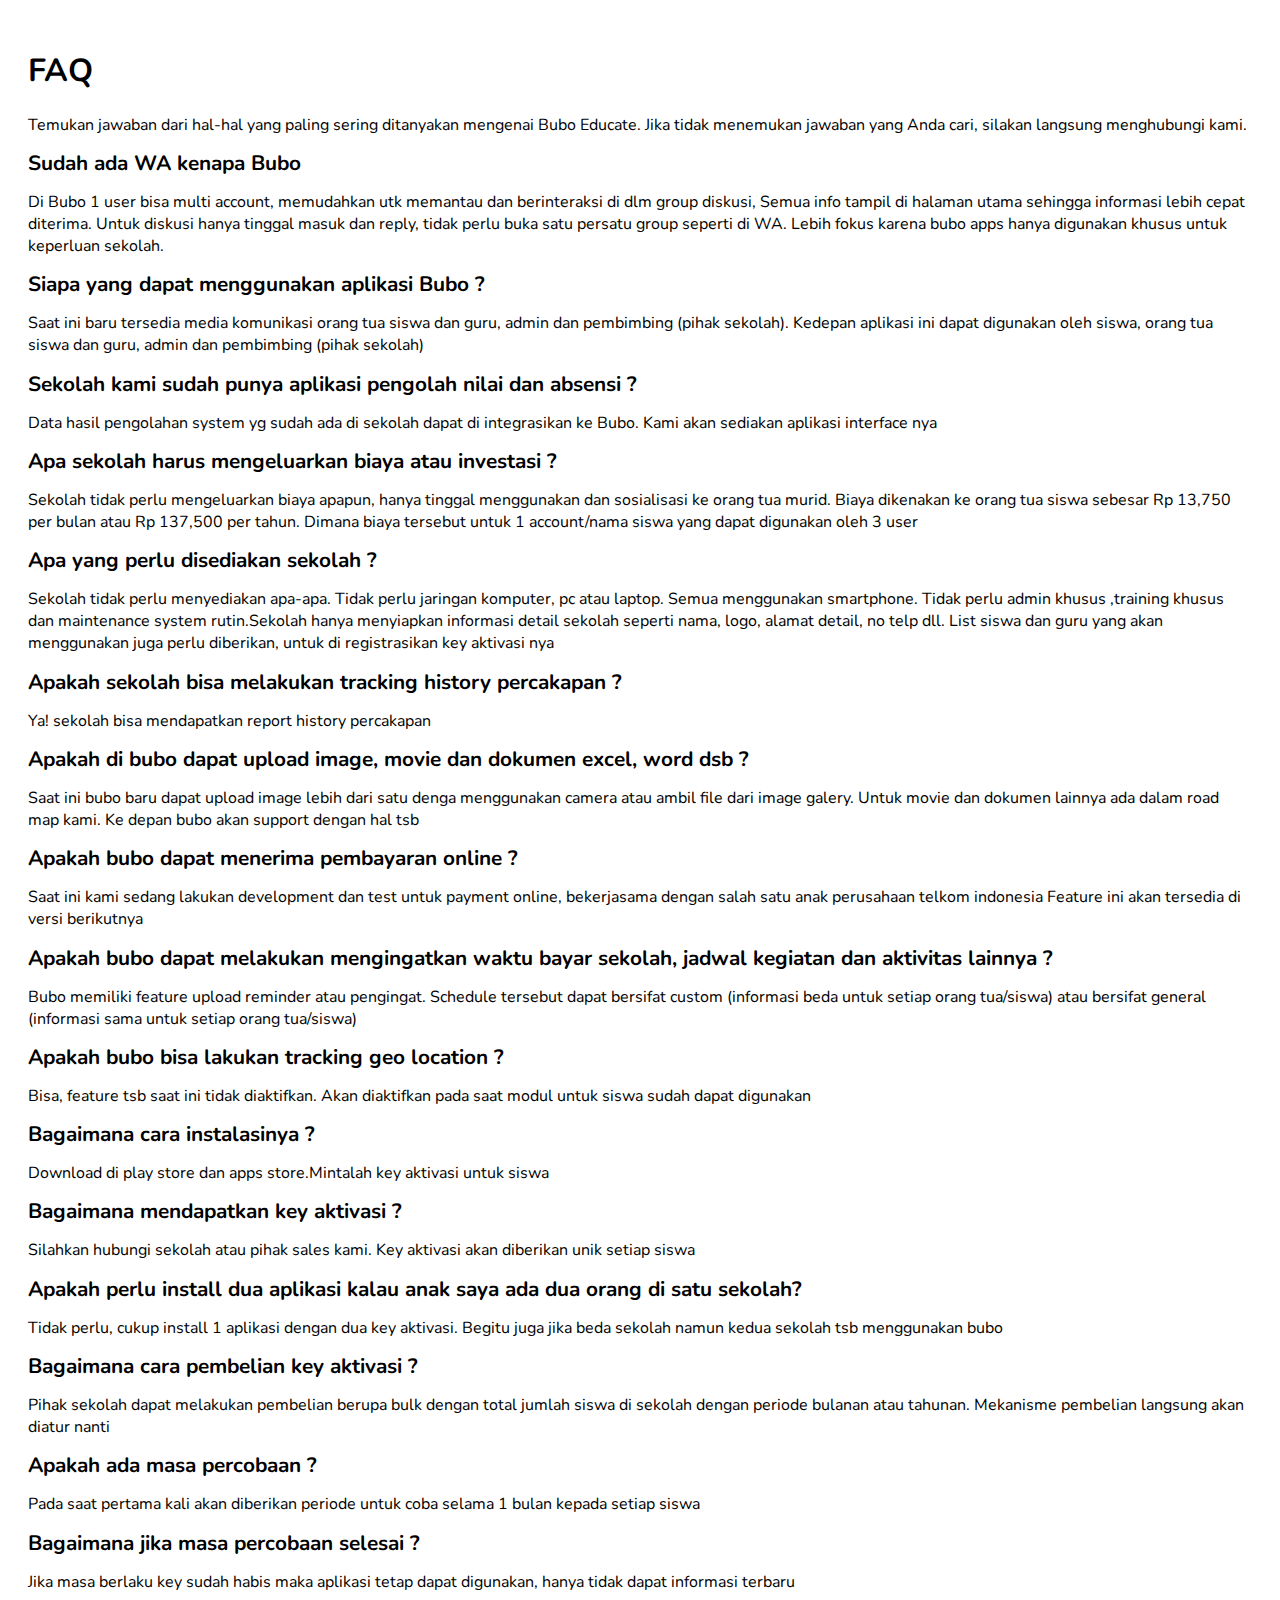
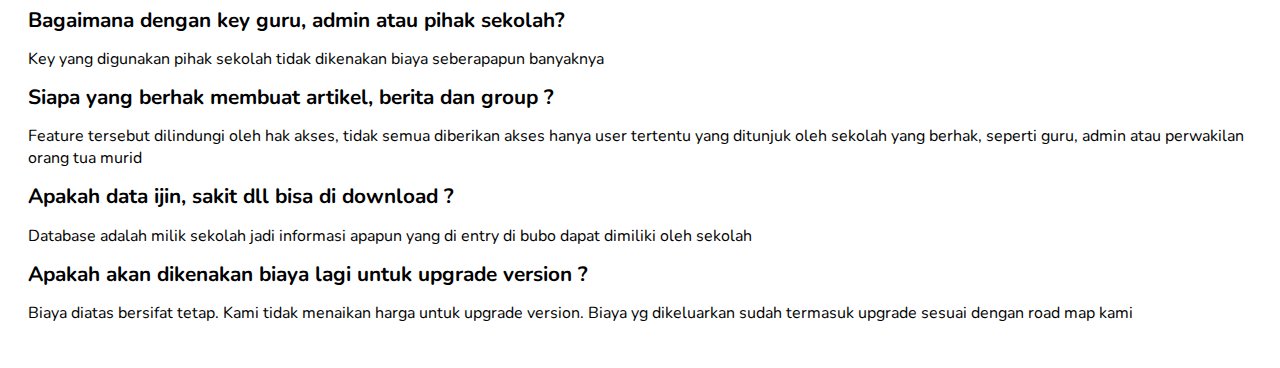
==== microfaq.html @ 8200b67e "FAQ" ====
<!DOCTYPE HTML>
<!--
	Landed by HTML5 UP
	html5up.net | @ajlkn
	Free for personal and commercial use under the CCA 3.0 license (html5up.net/license)
-->
<html>
	<head>
		<title>Bubo: Think fast do smart</title>
		<meta charset="utf-8" />
		<meta name="viewport" content="width=device-width, initial-scale=1, user-scalable=no" />
		<link href="https://fonts.googleapis.com/css?family=Nunito:300,400,700" rel="stylesheet">
		<link rel="stylesheet" href="assets/css/main.css" />
		<link rel="stylesheet" href="assets/css/bubo.css" />
		<meta name="description" content="Bubo Educate menghadirkan teknologi di tengah kehidupan nyata sebagai media komunikasi interaktif antara orang tua, siswa dan sekolah, dengan tujuan untuk meningkatkan mutu pendidikan. Jangan pernah lewatkan perjalanan anak anda menuju masa depan. Setiap detik akan menjadi momen penting dalam kehidupan mereka. Bubo Educate akan menjadi pendamping dalam perjalanan menggapai masa depan mereka." />
		<meta property="og:title" content="Bubo: Think fast do smart" />
		<meta property="og:type" content="website" />
		<meta property="og:url" content="https://bubo.id" />
		<meta property="og:image" content="https://bubo.id/images/pic01.jpg" />
		<noscript><link rel="stylesheet" href="assets/css/noscript.css" /></noscript>
		<style>
		body, html{
			background: #ffffff;
			color: #000000;
		}
		h1,h2,h2,h4,h5{
			color: #000000;
			font-weight: bold;
		}
		.faq{
			padding: 20px;
		}
		h1{
			font-size: 2em;
		}
		h2{
			font-size: 1.3em;
		}
		</style>
	</head>
	<body>
		<div class="faq">
			<h1>FAQ</h1>
			<p>Temukan jawaban dari hal-hal yang paling sering ditanyakan mengenai Bubo Educate. Jika tidak menemukan jawaban yang Anda cari, silakan langsung menghubungi kami.</p>
			
			<h2>Sudah ada WA kenapa Bubo</h2>
			<p>Di Bubo 1 user bisa multi account, memudahkan utk memantau dan berinteraksi di dlm group diskusi, Semua info tampil di halaman utama sehingga informasi lebih cepat diterima. Untuk diskusi hanya tinggal masuk dan reply, tidak perlu buka satu persatu group seperti di WA. Lebih fokus karena bubo apps hanya digunakan khusus untuk keperluan sekolah.</p>

			<h2>Siapa yang dapat menggunakan aplikasi Bubo ?</h2>
			<p>Saat ini baru tersedia media komunikasi orang tua siswa dan guru, admin dan pembimbing (pihak sekolah). Kedepan aplikasi ini dapat digunakan oleh siswa, orang tua siswa dan guru, admin dan pembimbing (pihak sekolah)</p>

			<h2>Sekolah kami sudah punya aplikasi pengolah nilai dan absensi ?</h2>
			<p>Data hasil pengolahan system yg sudah ada di sekolah dapat di integrasikan ke Bubo. Kami akan sediakan aplikasi interface nya</p>

			<h2>Apa sekolah harus mengeluarkan biaya atau investasi ?</h2>
			<p>Sekolah tidak perlu mengeluarkan biaya apapun, hanya tinggal menggunakan dan sosialisasi ke orang tua murid. Biaya dikenakan ke orang tua siswa sebesar Rp 13,750 per bulan atau Rp 137,500 per tahun. Dimana biaya tersebut untuk 1 account/nama siswa yang dapat digunakan oleh 3 user</p>

			<h2>Apa yang perlu disediakan sekolah ?</h2>
			<p>Sekolah tidak perlu menyediakan apa-apa. Tidak perlu jaringan komputer, pc atau laptop. Semua menggunakan smartphone. Tidak perlu admin khusus ,training khusus dan  maintenance system rutin.Sekolah hanya menyiapkan informasi detail sekolah seperti nama, logo, alamat detail, no telp dll. List siswa dan guru yang akan menggunakan juga perlu diberikan, untuk di registrasikan key aktivasi nya</p>

			<h2>Apakah sekolah bisa melakukan tracking history percakapan ?</h2>
			<p>Ya! sekolah bisa mendapatkan report history percakapan</p>

			<h2>Apakah di bubo dapat upload image, movie dan dokumen excel, word dsb ?</h2>
			<p>Saat ini bubo baru dapat upload image lebih dari satu denga menggunakan camera atau ambil file dari image galery. Untuk movie dan dokumen lainnya ada dalam road map kami. Ke depan bubo akan support dengan hal tsb</p>

			<h2>Apakah bubo dapat menerima pembayaran online ?</h2>
			<p>Saat ini kami sedang lakukan development dan test untuk payment online, bekerjasama dengan salah satu anak perusahaan telkom indonesia Feature ini akan tersedia di versi berikutnya</p>

			<h2>Apakah bubo dapat melakukan mengingatkan waktu bayar sekolah, jadwal kegiatan dan aktivitas lainnya ?</h2>
			<p>Bubo memiliki feature upload reminder atau pengingat. Schedule tersebut dapat bersifat custom (informasi beda untuk setiap orang tua/siswa) atau bersifat general (informasi sama untuk setiap orang tua/siswa)</p>

			<h2>Apakah bubo bisa lakukan tracking geo location ?</h2>
			<p>Bisa, feature tsb saat ini tidak diaktifkan. Akan diaktifkan pada saat modul untuk siswa sudah dapat digunakan</p>

			<h2>Bagaimana cara instalasinya ?</h2>
			<p>Download di play store dan apps store.Mintalah key aktivasi untuk siswa</p>

			<h2>Bagaimana mendapatkan key aktivasi ?</h2>
			<p>Silahkan hubungi sekolah atau pihak sales kami. Key aktivasi akan diberikan unik setiap siswa</p>

			<h2>Apakah perlu install dua aplikasi kalau anak saya ada dua orang di satu sekolah?</h2>
			<p>Tidak perlu, cukup install 1 aplikasi dengan dua key aktivasi. Begitu juga jika beda sekolah namun kedua sekolah tsb menggunakan bubo</p>

			<h2>Bagaimana cara pembelian key aktivasi ?</h2>
			<p>Pihak sekolah dapat melakukan pembelian berupa bulk dengan total jumlah siswa di sekolah dengan periode bulanan atau tahunan. Mekanisme pembelian langsung akan diatur nanti</p>

			<h2>Apakah ada masa percobaan ?</h2>
			<p>Pada saat pertama kali akan diberikan periode untuk coba selama 1 bulan kepada setiap siswa</p>

			<h2>Bagaimana jika masa percobaan selesai ?</h2>
			<p>Jika masa berlaku key sudah habis maka aplikasi tetap dapat digunakan, hanya tidak dapat informasi terbaru</p>

			<h2>Bagaimana dengan key guru, admin atau pihak sekolah?</h2>
			<p>Key yang digunakan pihak sekolah tidak dikenakan biaya seberapapun banyaknya </p>

			<h2>Siapa yang berhak membuat artikel, berita dan group ?</h2>
			<p>Feature tersebut dilindungi oleh hak akses, tidak semua diberikan akses hanya user tertentu yang ditunjuk oleh sekolah yang berhak, seperti guru, admin atau perwakilan orang tua murid</p>

			<h2>Apakah data ijin, sakit dll bisa di download ?</h2>
			<p>Database adalah milik sekolah jadi informasi apapun yang di entry di bubo dapat dimiliki oleh sekolah</p>

			<h2>Apakah akan dikenakan biaya lagi untuk upgrade version ? </h2>
			<p>Biaya diatas bersifat tetap. Kami tidak menaikan harga untuk upgrade version. Biaya yg dikeluarkan sudah termasuk upgrade sesuai dengan road map kami</p>
		</div>
	</body>
	</html>
---- assets/css/bubo.css ----
html, body {
  background: #30b8c3;
  background: #13a5b1;
}

body{
  font-family: Nunito,sans-serif;
}

#banner .content header p {
  font-weight: 300;
  opacity: .7;
  margin-bottom: 40px;
}
#banner::after{
  background-image: -moz-linear-gradient(top, rgba(101, 34, 208, 0.5), rgba(21, 74, 103, 0.7)), url(images/overlay.png);
  background-image: -webkit-linear-gradient(top, rgba(101, 34, 208, 0.5), rgba(21, 74, 103, 0.7)), url(images/overlay.png);
  background-image: -ms-linear-gradient(top, rgba(101, 34, 208, 0.5), rgba(21, 74, 103, 0.7)), url(images/overlay.png);
  background-image: linear-gradient(top, rgba(101, 34, 208, 0.5), rgba(21, 74, 103, 0.7)), url(images/overlay.png);
}
#banner .content header h2 {
  font-weight: 700;
  color: #aece0b;
}
.button.primary {
  background-color: #e13652;
}
/*
.button.primary:hover {
  background-color: #292929;
}
.button.primary:active {
  background-color: #292929;
} */
h2{
  line-height: 1em;
}
.icon.major {
  background: #f0f8f9;
}
.icon.major.alt::before {
  color: #0c7b84 !important;
  text-shadow: none;
}

#download {
  /* background-color: #109ba7; */
  padding: 2em 0 !important;
  border-top: 1px dashed rgba(255, 255, 255, 0.5);
}

#banner {
  background-color: #26959e;
  background-image: url('https://images.unsplash.com/photo-1453749024858-4bca89bd9edc?ixlib=rb-0.3.5&ixid=eyJhcHBfaWQiOjEyMDd9&s=3fce436c0d414fb71dac3ffcd421725f&auto=format&fit=crop&w=1007&q=80');
}

#logo a{
  font-weight: 700;
}

header.major::after {
  background: #ffffff;
}

header b{
  font-weight: 700 !important;
}

.submission:hover, 
.submission:active {
  box-shadow: inset 0 0 0 1px #ffffff;
  background-color: #ffffff !important;
}

.icon.major:before {
  font-size: 3.5em;
}

@media screen and (max-width: 736px) {
  #page-wrapper {
    padding-top: 0 !important;
  }
  #titleBar,
  #navPanel {
    display: none;
  }
  #banner {
    min-height: 100vh;
  }
}
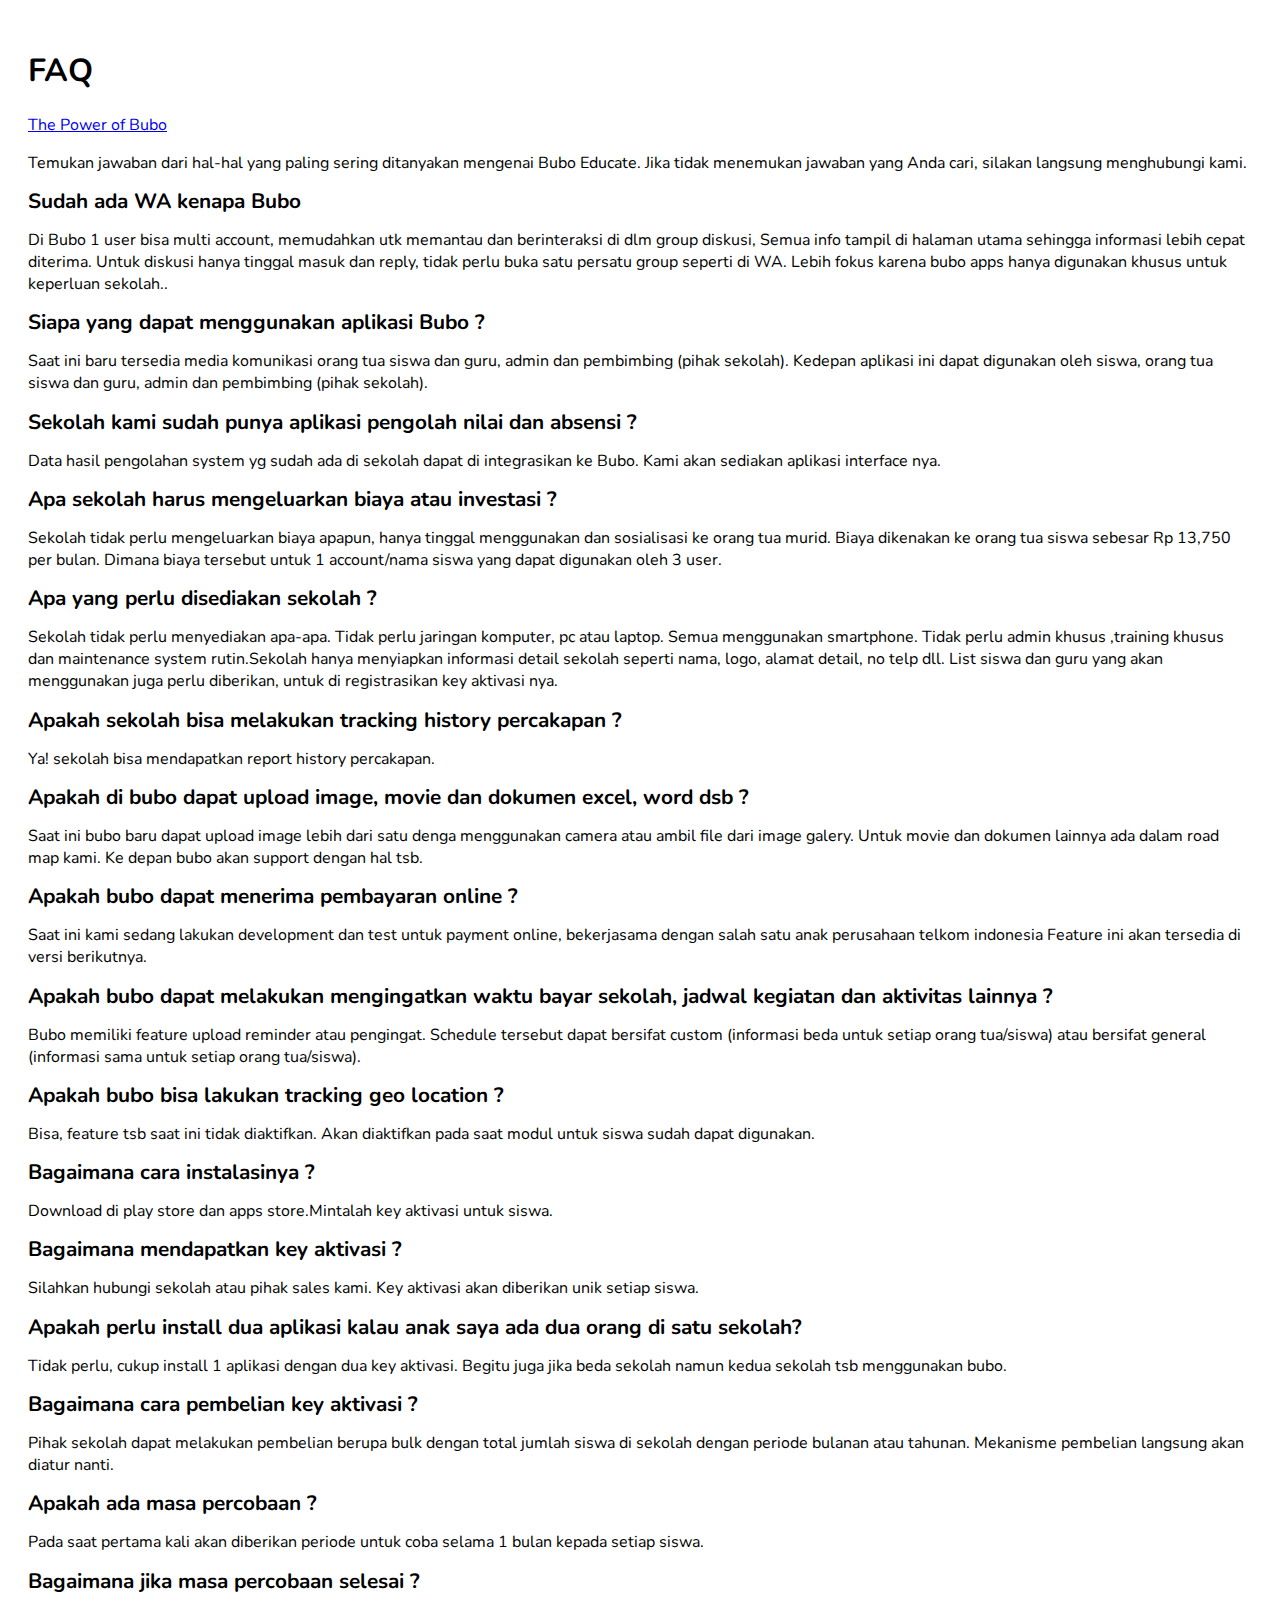
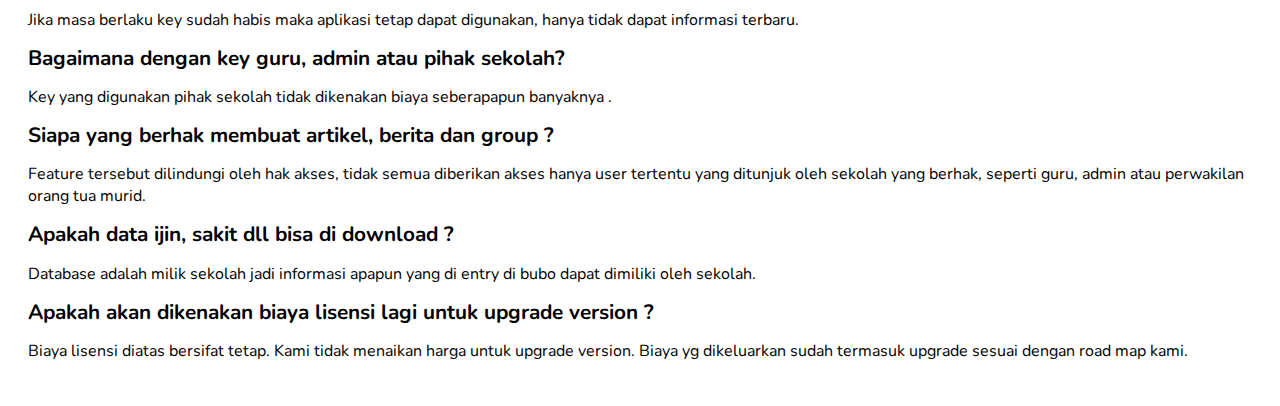
==== commit 9e1731df: "Update microfaq.html" ====
--- a/microfaq.html
+++ b/microfaq.html
@@ -41,67 +41,68 @@
 	<body>
 		<div class="faq">
 			<h1>FAQ</h1>
+			<a href="powerof.html">The Power of Bubo</a>
 			<p>Temukan jawaban dari hal-hal yang paling sering ditanyakan mengenai Bubo Educate. Jika tidak menemukan jawaban yang Anda cari, silakan langsung menghubungi kami.</p>
 			
 			<h2>Sudah ada WA kenapa Bubo</h2>
-			<p>Di Bubo 1 user bisa multi account, memudahkan utk memantau dan berinteraksi di dlm group diskusi, Semua info tampil di halaman utama sehingga informasi lebih cepat diterima. Untuk diskusi hanya tinggal masuk dan reply, tidak perlu buka satu persatu group seperti di WA. Lebih fokus karena bubo apps hanya digunakan khusus untuk keperluan sekolah.</p>
+			<p>Di Bubo 1 user bisa multi account, memudahkan utk memantau dan berinteraksi di dlm group diskusi, Semua info tampil di halaman utama sehingga informasi lebih cepat diterima. Untuk diskusi hanya tinggal masuk dan reply, tidak perlu buka satu persatu group seperti di WA. Lebih fokus karena bubo apps hanya digunakan khusus untuk keperluan sekolah..</p>
 
 			<h2>Siapa yang dapat menggunakan aplikasi Bubo ?</h2>
-			<p>Saat ini baru tersedia media komunikasi orang tua siswa dan guru, admin dan pembimbing (pihak sekolah). Kedepan aplikasi ini dapat digunakan oleh siswa, orang tua siswa dan guru, admin dan pembimbing (pihak sekolah)</p>
+			<p>Saat ini baru tersedia media komunikasi orang tua siswa dan guru, admin dan pembimbing (pihak sekolah). Kedepan aplikasi ini dapat digunakan oleh siswa, orang tua siswa dan guru, admin dan pembimbing (pihak sekolah).</p>
 
 			<h2>Sekolah kami sudah punya aplikasi pengolah nilai dan absensi ?</h2>
-			<p>Data hasil pengolahan system yg sudah ada di sekolah dapat di integrasikan ke Bubo. Kami akan sediakan aplikasi interface nya</p>
+			<p>Data hasil pengolahan system yg sudah ada di sekolah dapat di integrasikan ke Bubo. Kami akan sediakan aplikasi interface nya.</p>
 
 			<h2>Apa sekolah harus mengeluarkan biaya atau investasi ?</h2>
-			<p>Sekolah tidak perlu mengeluarkan biaya apapun, hanya tinggal menggunakan dan sosialisasi ke orang tua murid. Biaya dikenakan ke orang tua siswa sebesar Rp 13,750 per bulan atau Rp 137,500 per tahun. Dimana biaya tersebut untuk 1 account/nama siswa yang dapat digunakan oleh 3 user</p>
+			<p>Sekolah tidak perlu mengeluarkan biaya apapun, hanya tinggal menggunakan dan sosialisasi ke orang tua murid. Biaya dikenakan ke orang tua siswa sebesar Rp 13,750 per bulan. Dimana biaya tersebut untuk 1 account/nama siswa yang dapat digunakan oleh 3 user.</p>
 
 			<h2>Apa yang perlu disediakan sekolah ?</h2>
-			<p>Sekolah tidak perlu menyediakan apa-apa. Tidak perlu jaringan komputer, pc atau laptop. Semua menggunakan smartphone. Tidak perlu admin khusus ,training khusus dan  maintenance system rutin.Sekolah hanya menyiapkan informasi detail sekolah seperti nama, logo, alamat detail, no telp dll. List siswa dan guru yang akan menggunakan juga perlu diberikan, untuk di registrasikan key aktivasi nya</p>
+			<p>Sekolah tidak perlu menyediakan apa-apa. Tidak perlu jaringan komputer, pc atau laptop. Semua menggunakan smartphone. Tidak perlu admin khusus ,training khusus dan  maintenance system rutin.Sekolah hanya menyiapkan informasi detail sekolah seperti nama, logo, alamat detail, no telp dll. List siswa dan guru yang akan menggunakan juga perlu diberikan, untuk di registrasikan key aktivasi nya.</p>
 
 			<h2>Apakah sekolah bisa melakukan tracking history percakapan ?</h2>
-			<p>Ya! sekolah bisa mendapatkan report history percakapan</p>
+			<p>Ya! sekolah bisa mendapatkan report history percakapan.</p>
 
 			<h2>Apakah di bubo dapat upload image, movie dan dokumen excel, word dsb ?</h2>
-			<p>Saat ini bubo baru dapat upload image lebih dari satu denga menggunakan camera atau ambil file dari image galery. Untuk movie dan dokumen lainnya ada dalam road map kami. Ke depan bubo akan support dengan hal tsb</p>
+			<p>Saat ini bubo baru dapat upload image lebih dari satu denga menggunakan camera atau ambil file dari image galery. Untuk movie dan dokumen lainnya ada dalam road map kami. Ke depan bubo akan support dengan hal tsb.</p>
 
 			<h2>Apakah bubo dapat menerima pembayaran online ?</h2>
-			<p>Saat ini kami sedang lakukan development dan test untuk payment online, bekerjasama dengan salah satu anak perusahaan telkom indonesia Feature ini akan tersedia di versi berikutnya</p>
+			<p>Saat ini kami sedang lakukan development dan test untuk payment online, bekerjasama dengan salah satu anak perusahaan telkom indonesia Feature ini akan tersedia di versi berikutnya.</p>
 
 			<h2>Apakah bubo dapat melakukan mengingatkan waktu bayar sekolah, jadwal kegiatan dan aktivitas lainnya ?</h2>
-			<p>Bubo memiliki feature upload reminder atau pengingat. Schedule tersebut dapat bersifat custom (informasi beda untuk setiap orang tua/siswa) atau bersifat general (informasi sama untuk setiap orang tua/siswa)</p>
+			<p>Bubo memiliki feature upload reminder atau pengingat. Schedule tersebut dapat bersifat custom (informasi beda untuk setiap orang tua/siswa) atau bersifat general (informasi sama untuk setiap orang tua/siswa).</p>
 
 			<h2>Apakah bubo bisa lakukan tracking geo location ?</h2>
-			<p>Bisa, feature tsb saat ini tidak diaktifkan. Akan diaktifkan pada saat modul untuk siswa sudah dapat digunakan</p>
+			<p>Bisa, feature tsb saat ini tidak diaktifkan. Akan diaktifkan pada saat modul untuk siswa sudah dapat digunakan.</p>
 
 			<h2>Bagaimana cara instalasinya ?</h2>
-			<p>Download di play store dan apps store.Mintalah key aktivasi untuk siswa</p>
+			<p>Download di play store dan apps store.Mintalah key aktivasi untuk siswa.</p>
 
 			<h2>Bagaimana mendapatkan key aktivasi ?</h2>
-			<p>Silahkan hubungi sekolah atau pihak sales kami. Key aktivasi akan diberikan unik setiap siswa</p>
+			<p>Silahkan hubungi sekolah atau pihak sales kami. Key aktivasi akan diberikan unik setiap siswa.</p>
 
 			<h2>Apakah perlu install dua aplikasi kalau anak saya ada dua orang di satu sekolah?</h2>
-			<p>Tidak perlu, cukup install 1 aplikasi dengan dua key aktivasi. Begitu juga jika beda sekolah namun kedua sekolah tsb menggunakan bubo</p>
+			<p>Tidak perlu, cukup install 1 aplikasi dengan dua key aktivasi. Begitu juga jika beda sekolah namun kedua sekolah tsb menggunakan bubo.</p>
 
 			<h2>Bagaimana cara pembelian key aktivasi ?</h2>
-			<p>Pihak sekolah dapat melakukan pembelian berupa bulk dengan total jumlah siswa di sekolah dengan periode bulanan atau tahunan. Mekanisme pembelian langsung akan diatur nanti</p>
+			<p>Pihak sekolah dapat melakukan pembelian berupa bulk dengan total jumlah siswa di sekolah dengan periode bulanan atau tahunan. Mekanisme pembelian langsung akan diatur nanti.</p>
 
 			<h2>Apakah ada masa percobaan ?</h2>
-			<p>Pada saat pertama kali akan diberikan periode untuk coba selama 1 bulan kepada setiap siswa</p>
+			<p>Pada saat pertama kali akan diberikan periode untuk coba selama 1 bulan kepada setiap siswa.</p>
 
 			<h2>Bagaimana jika masa percobaan selesai ?</h2>
-			<p>Jika masa berlaku key sudah habis maka aplikasi tetap dapat digunakan, hanya tidak dapat informasi terbaru</p>
+			<p>Jika masa berlaku key sudah habis maka aplikasi tetap dapat digunakan, hanya tidak dapat informasi terbaru.</p>
 
 			<h2>Bagaimana dengan key guru, admin atau pihak sekolah?</h2>
-			<p>Key yang digunakan pihak sekolah tidak dikenakan biaya seberapapun banyaknya </p>
+			<p>Key yang digunakan pihak sekolah tidak dikenakan biaya seberapapun banyaknya .</p>
 
 			<h2>Siapa yang berhak membuat artikel, berita dan group ?</h2>
-			<p>Feature tersebut dilindungi oleh hak akses, tidak semua diberikan akses hanya user tertentu yang ditunjuk oleh sekolah yang berhak, seperti guru, admin atau perwakilan orang tua murid</p>
+			<p>Feature tersebut dilindungi oleh hak akses, tidak semua diberikan akses hanya user tertentu yang ditunjuk oleh sekolah yang berhak, seperti guru, admin atau perwakilan orang tua murid.</p>
 
 			<h2>Apakah data ijin, sakit dll bisa di download ?</h2>
-			<p>Database adalah milik sekolah jadi informasi apapun yang di entry di bubo dapat dimiliki oleh sekolah</p>
+			<p>Database adalah milik sekolah jadi informasi apapun yang di entry di bubo dapat dimiliki oleh sekolah.</p>
 
-			<h2>Apakah akan dikenakan biaya lagi untuk upgrade version ? </h2>
-			<p>Biaya diatas bersifat tetap. Kami tidak menaikan harga untuk upgrade version. Biaya yg dikeluarkan sudah termasuk upgrade sesuai dengan road map kami</p>
+			<h2>Apakah akan dikenakan biaya lisensi lagi untuk upgrade version ? </h2>
+			<p>Biaya  lisensi diatas bersifat tetap. Kami tidak menaikan harga untuk upgrade version. Biaya yg dikeluarkan sudah termasuk upgrade sesuai dengan road map kami.</p>
 		</div>
 	</body>
-	</html>+	</html>
